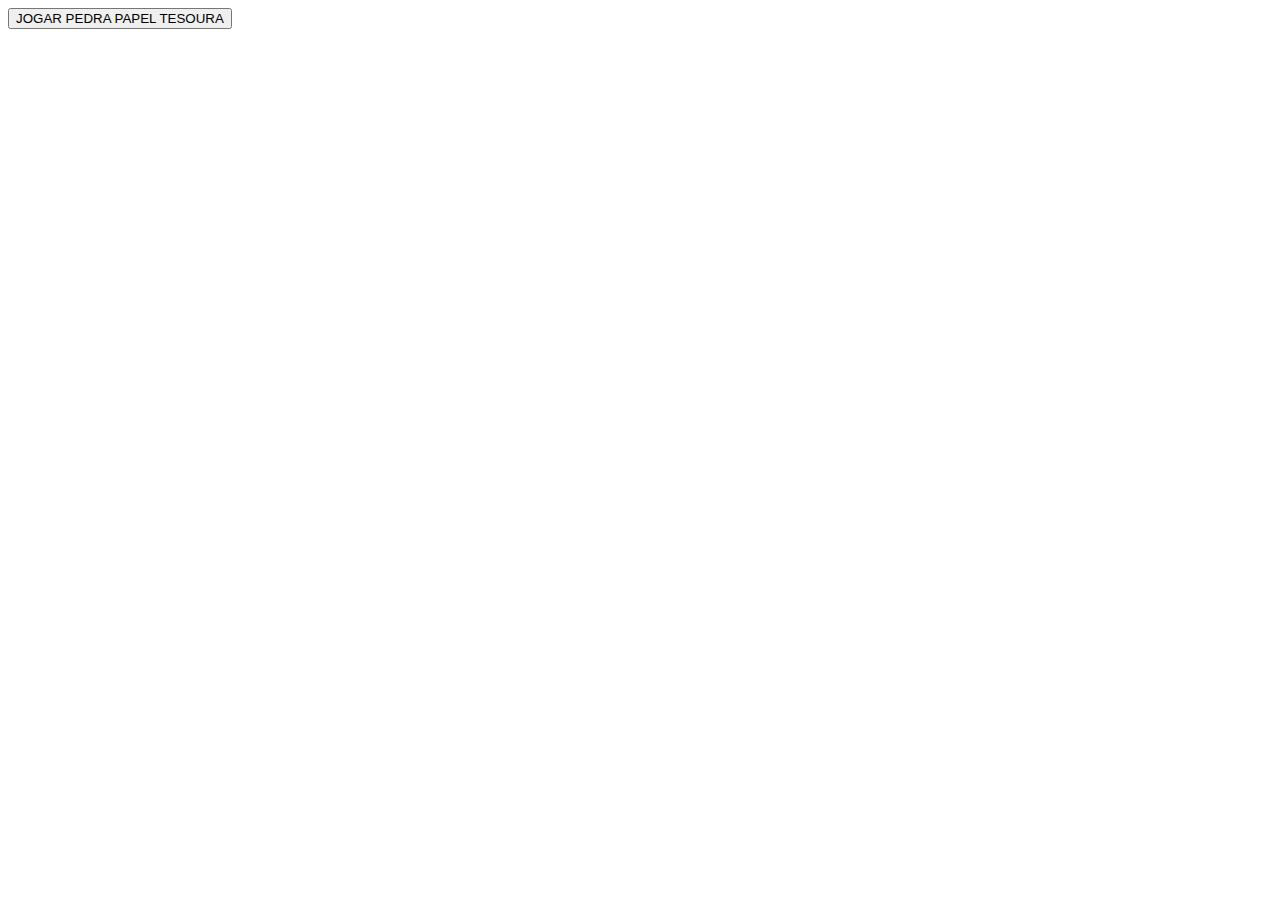
==== 1.RockPaperScissors/index.html @ df0a7810 "first OdinProject" ====
<!DOCTYPE html>
<html lang="en">
<head>
    <meta charset="UTF-8">
    <meta name="viewport" content="width=device-width, initial-scale=1.0">
    <title>Rock Paper Scissors</title>
</head>
<body>
    <button aria-label="btn" onclick="startGame()" type="button">JOGAR PEDRA PAPEL TESOURA</button>
    <script src="./index.js"></script>
</body>
</html>
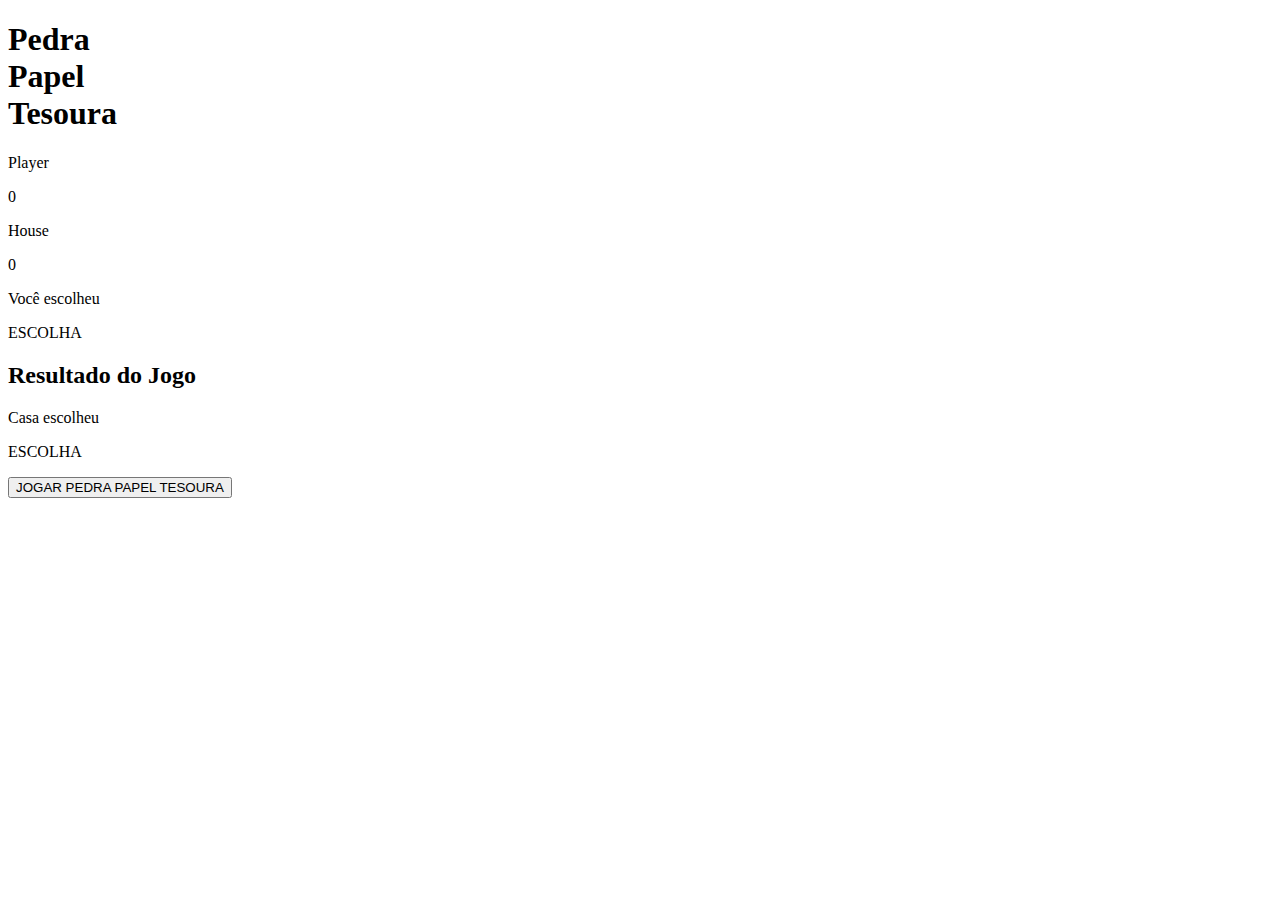
==== commit 9ba63a9b: "Alterei os arquivos de inglês para português" ====
--- a/1.RockPaperScissors/index.html
+++ b/1.RockPaperScissors/index.html
@@ -6,7 +6,35 @@
     <title>Rock Paper Scissors</title>
 </head>
 <body>
-    <button aria-label="btn" onclick="startGame()" type="button">JOGAR PEDRA PAPEL TESOURA</button>
+    <header>
+        <h1>Pedra <br> Papel <br> Tesoura</h1>
+        <div class="player-score-box">
+            <p>Player</p>
+            <p class="score">0</p>
+        </div>
+        <div class="computer-score-box">
+            <p>House</p>
+            <p class="score">0</p>
+        </div>
+    </header>
+
+    <main>
+        <div class="game">
+            <div class="player">
+                <p>Você escolheu</p>
+                <p>ESCOLHA</p>
+            </div>
+
+            <h2>Resultado do Jogo</h2>
+
+            <div class="computer">
+                <p>Casa escolheu</p>
+                <p>ESCOLHA</p>
+            </div>
+        </div>
+        <button aria-label="btn" onclick="startGame()" type="button">JOGAR PEDRA PAPEL TESOURA</button>
+    </main>
+    
     <script src="./index.js"></script>
 </body>
 </html>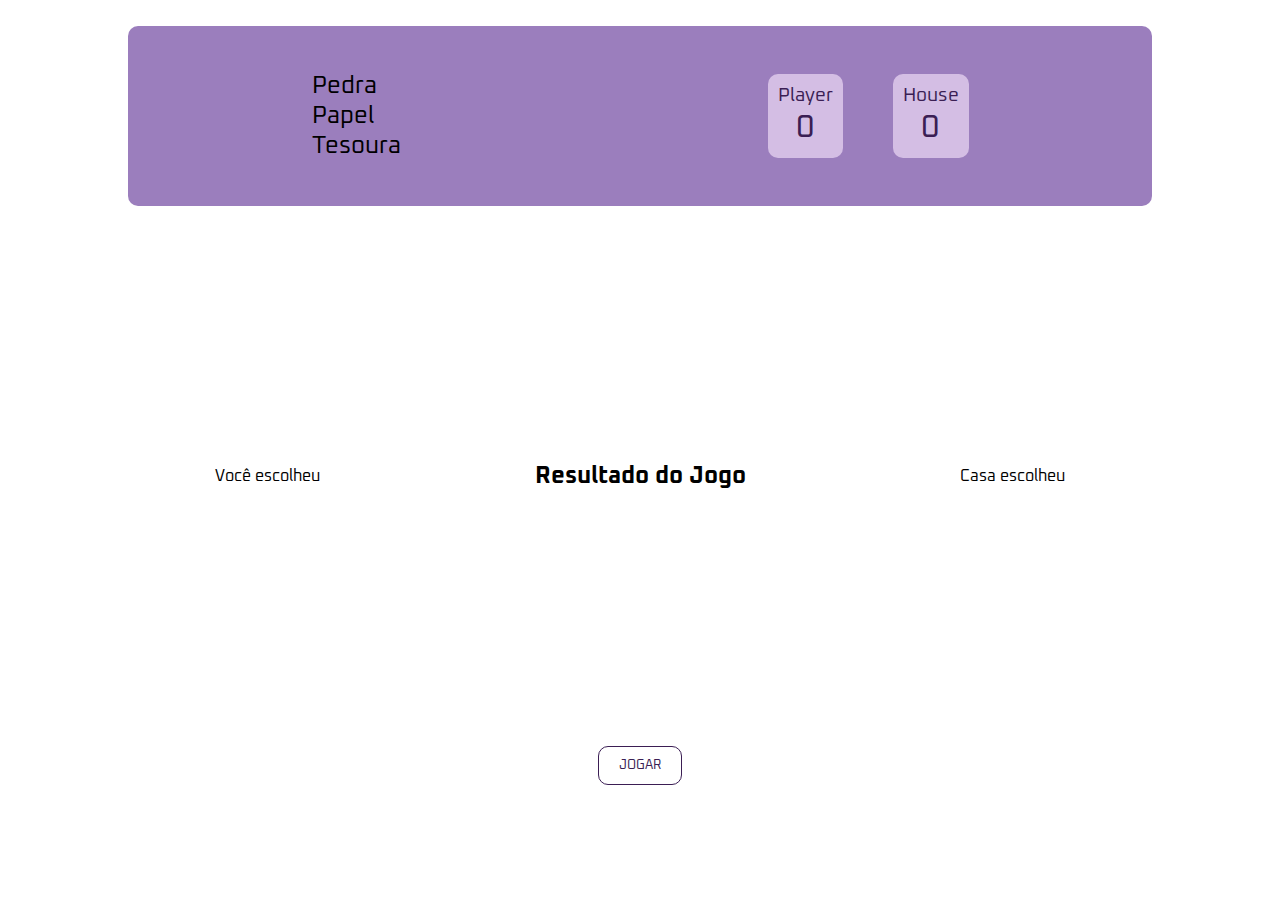
==== commit 09651b99: "Change directory" ====
--- a/1.RockPaperScissors/index.html
+++ b/1.RockPaperScissors/index.html
@@ -3,18 +3,21 @@
 <head>
     <meta charset="UTF-8">
     <meta name="viewport" content="width=device-width, initial-scale=1.0">
+    <link rel="stylesheet" href="./style.css">
     <title>Rock Paper Scissors</title>
 </head>
 <body>
     <header>
         <h1>Pedra <br> Papel <br> Tesoura</h1>
-        <div class="player-score-box">
-            <p>Player</p>
-            <p class="score">0</p>
-        </div>
-        <div class="computer-score-box">
-            <p>House</p>
-            <p class="score">0</p>
+        <div class="scores">
+            <div class="player-score-box">
+                <p>Player</p>
+                <p class="score" id="player-score">0</p>
+            </div>
+            <div class="computer-score-box">
+                <p>House</p>
+                <p class="score" id="computer-score">0</p>
+            </div>
         </div>
     </header>
 
@@ -22,17 +25,17 @@
         <div class="game">
             <div class="player">
                 <p>Você escolheu</p>
-                <p>ESCOLHA</p>
+                <p id="escolha-usuario"></p>
             </div>
 
             <h2>Resultado do Jogo</h2>
 
             <div class="computer">
                 <p>Casa escolheu</p>
-                <p>ESCOLHA</p>
+                <p id="escolha-comp"></p>
             </div>
         </div>
-        <button aria-label="btn" onclick="startGame()" type="button">JOGAR PEDRA PAPEL TESOURA</button>
+        <button aria-label="btn" class="btn-start" onclick="startGame()" type="button">JOGAR</button>
     </main>
     
     <script src="./index.js"></script>
--- a/1.RockPaperScissors/style.css
+++ b/1.RockPaperScissors/style.css
@@ -0,0 +1,78 @@
+@import url('https://fonts.googleapis.com/css2?family=Oxanium:wght@200..800&display=swap');
+
+:root {
+    --claro: #D4BEE4;
+    --medio: #9B7EBD;
+    --escuro: #3B1E54;
+}
+
+* {
+    margin: 0;
+    padding: 0;
+    box-sizing: border-box;
+    font-family: "Oxanium", sans-serif;
+    font-optical-sizing: auto;
+    font-style: normal;
+}
+
+header {
+    display: flex;
+    justify-content: space-around;
+    align-items: center;
+    height: 20vh;
+    background-color: var(--medio);
+    width: 80%;
+    margin-left: 10%;
+    margin-top: 2%;
+    border-radius: 10px;
+}
+
+header h1 {
+    font-size: 1.5rem;
+    font-weight: 400;
+}
+
+.scores {
+    display: flex;
+    gap: 50px;
+}
+
+.player-score-box, .computer-score-box {
+    background-color: var(--claro);
+    padding: 10px;
+    text-align: center;
+    border-radius: 10px;
+    font-size: 1.2rem;
+    color: var(--escuro);
+}
+.score {
+    font-size: 2rem;
+}
+
+main {
+    display: flex;
+    flex-direction: column;
+    justify-content: center;
+    align-items: center;
+}
+
+.game {
+    text-align: center;
+    display: flex;
+    justify-content: space-evenly;
+    align-items: center;
+    height: 60vh;
+    width: 100%;
+}
+
+.game img {
+    width: 150px;
+}
+
+.btn-start {
+    border: 1px solid var(--escuro);
+    border-radius: 10px;
+    padding: 10px 20px;
+    background-color: #fff;
+    color: var(--escuro);
+}